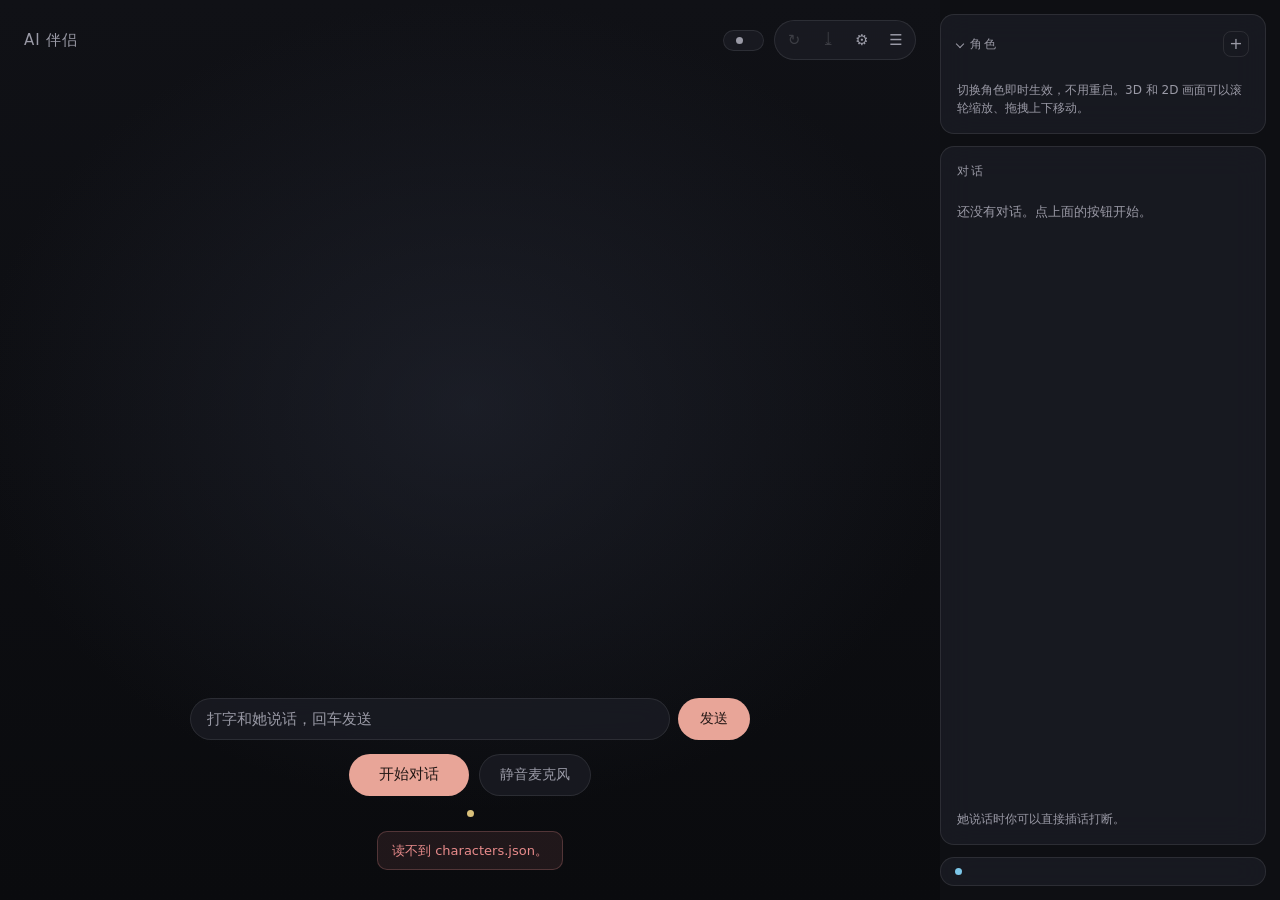
==== web/index.html @ aadb2497 "Treat a service that is still starting as a state, not a failure The lip-sync message appeared and v" ====
<!doctype html>
<html lang="zh-CN">
  <head>
    <meta charset="utf-8" />
    <meta name="viewport" content="width=device-width, initial-scale=1" />
    <title>AI</title>
    <!-- Inline so the browser stops requesting /favicon.ico and 404-ing. -->
    <link
      rel="icon"
      href="data:image/svg+xml,%3Csvg xmlns='http://www.w3.org/2000/svg' viewBox='0 0 32 32'%3E%3Ccircle cx='16' cy='16' r='9' fill='none' stroke='%23e8a598' stroke-width='2'/%3E%3Ccircle cx='16' cy='16' r='3.5' fill='%23e8a598'/%3E%3C/svg%3E"
    />
    <script type="importmap">
      {
        "imports": {
          "three": "./vendor/three/three.module.js"
        }
      }
    </script>
    <link rel="stylesheet" href="./style.css" />
  </head>
  <body>
    <main class="shell">
      <section class="stage-wrap">
        <div class="glow" aria-hidden="true"></div>
        <!-- Filled by whichever renderer the active character selects. -->
        <div id="stage" class="stage"></div>
        <!-- Head close-up. Filled by copying a crop of whatever the active
             renderer drew, so it works for all of them without each one
             having to render a second time. The frame around the canvas is
             what carries the drag and resize handles - a canvas cannot hold
             child elements, so the grip has to live beside it. -->
        <div id="inset-frame" class="inset-frame" hidden>
          <canvas id="stage-inset" class="stage-inset"></canvas>
          <span id="inset-grip" class="inset-grip" aria-hidden="true"></span>
        </div>

        <!-- Subtitles sit above the stage but below the controls, so the text
             never covers the buttons the user needs to stop it. -->
        <div id="subtitle" class="subtitle" hidden></div>

        <header class="overlay-top">
          <h1 id="app-title"></h1>
          <div class="overlay-right">
            <div class="status-chip">
              <span class="dot" aria-hidden="true"></span>
              <span id="status" data-tone="idle"></span>
            </div>
            <!-- On the stage rather than in the sidebar: the sidebar can be
                 hidden entirely, and these three have to stay reachable. -->
            <div class="stage-actions">
              <button id="act-replay" type="button" class="stage-btn" disabled></button>
              <button id="act-save" type="button" class="stage-btn" disabled></button>
              <button id="act-settings" type="button" class="stage-btn"></button>
              <button id="act-sidebar" type="button" class="stage-btn"></button>
            </div>
          </div>
        </header>

        <div class="overlay-bottom">
          <p id="partial" class="partial"></p>

          <form id="compose" class="compose" hidden>
            <input
              id="compose-input"
              type="text"
              autocomplete="off"
              maxlength="200"
            />
            <button id="compose-send" type="submit" class="send"></button>
          </form>

          <div class="controls">
            <button id="connect" type="button" class="primary"></button>
            <button id="mute" type="button" class="ghost" data-active="false"></button>
          </div>
          <!-- Services still coming up. Deliberately not the error box: a
               service that has not finished loading has not failed, and
               dressing it as a failure invites retrying something that only
               needs waiting for. -->
          <p id="startup" class="notice startup" hidden></p>
          <p id="rec-status" class="notice rec-status" hidden></p>
          <p id="notice" class="notice" hidden></p>
          <div id="error-box" class="error" hidden>
            <span id="error"></span>
            <button id="error-retry" type="button" class="ghost small" hidden></button>
          </div>
        </div>
      </section>

      <aside class="sidebar">
        <div class="panel">
          <div class="panel-head">
            <button id="characters-toggle" type="button" class="panel-toggle">
              <span class="chevron" aria-hidden="true"></span>
              <h2 id="characters-title"></h2>
            </button>
            <button id="character-new" type="button" class="icon-btn" title="+">+</button>
          </div>
          <div id="characters-body" class="panel-body">
            <div id="characters" class="character-list"></div>
            <p id="hint-switch" class="hint"></p>
          </div>
        </div>

        <div class="panel panel-grow">
          <div class="panel-head">
            <h2 id="transcript-title"></h2>
          </div>
          <div class="speaking-as">
            <span id="character-name"></span>
          </div>
          <div id="transcript" class="transcript"></div>
          <p id="hint-interrupt" class="hint"></p>
        </div>

        <button id="llm-button" type="button" class="llm-button">
          <span class="llm-dot" aria-hidden="true"></span>
          <span class="llm-text">
            <span id="llm-provider" class="llm-provider"></span>
            <span id="llm-model" class="llm-model"></span>
          </span>
        </button>
      </aside>
    </main>

    <div id="editor-backdrop" class="backdrop" hidden>
      <div class="modal" role="dialog" aria-modal="true">
        <header class="modal-head">
          <h2 id="editor-title"></h2>
          <button id="editor-close" type="button" class="icon-btn">&times;</button>
        </header>

        <div class="modal-body">
          <label class="field">
            <span id="lb-name"></span>
            <input id="ed-label" type="text" maxlength="24" />
          </label>

          <label class="field">
            <span id="lb-subtitle"></span>
            <input id="ed-subtitle" type="text" maxlength="32" />
          </label>

          <label class="field">
            <span id="lb-prompt"></span>
            <textarea id="ed-prompt" rows="9"></textarea>
          </label>
          <button id="ed-rules" type="button" class="ghost small"></button>

          <div class="field">
            <span id="lb-voice"></span>
            <div class="row">
              <select id="ed-voice"></select>
              <button id="ed-play" type="button" class="ghost small"></button>
            </div>
            <p id="ed-voice-info" class="field-note"></p>
          </div>

          <div class="field upload-box">
            <span id="lb-upload"></span>
            <input id="ed-file" type="file" accept="audio/*,video/*" />
            <div class="row">
              <label class="mini"
                ><span id="lb-start"></span
                ><input id="ed-start" type="number" min="0" step="0.5" value="0"
              /></label>
              <label class="mini"
                ><span id="lb-duration"></span
                ><input id="ed-duration" type="number" min="1" max="15" step="0.5" value="10"
              /></label>
              <button id="ed-upload" type="button" class="ghost small"></button>
            </div>
            <p id="ed-upload-status" class="field-note"></p>
          </div>

          <div class="field">
            <div class="row row-between">
              <span id="lb-avatar"></span>
              <button id="ed-rescan" type="button" class="ghost small"></button>
            </div>
            <div id="ed-avatar-types" class="provider-grid"></div>
          </div>

          <label class="field" id="ed-vrm-field">
            <span id="lb-vrm"></span>
            <select id="ed-vrm"></select>
            <p id="dir-vrm" class="field-note"></p>
          </label>

          <label class="field" id="ed-motion-field">
            <span id="lb-motion"></span>
            <select id="ed-motion"></select>
            <p id="dir-motion" class="field-note"></p>
          </label>

          <label class="field" id="ed-live2d-field">
            <span id="lb-live2d"></span>
            <select id="ed-live2d"></select>
            <p id="dir-live2d" class="field-note"></p>
          </label>

          <div class="field" id="ed-video-field">
            <label class="field">
              <span id="lb-idle-video"></span>
              <select id="ed-idle-video"></select>
            </label>
            <label class="field">
              <span id="lb-talk-video"></span>
              <select id="ed-talk-video"></select>
            </label>
            <p id="lb-video-note" class="field-note"></p>
          </div>

          <div class="field" id="ed-musetalk-field">
            <label class="field">
              <span id="lb-mt-video"></span>
              <select id="ed-mt-video"></select>
            </label>
            <label class="field">
              <span id="lb-mt-id"></span>
              <input id="ed-mt-id" type="text" spellcheck="false" />
            </label>
            <div class="row">
              <button id="ed-mt-prepare" type="button" class="ghost small"></button>
            </div>
            <p id="ed-mt-status" class="field-note"></p>
            <p id="lb-mt-note" class="field-note"></p>
          </div>

          <label class="field">
            <span id="lb-reftext"></span>
            <textarea id="ed-reftext" rows="3"></textarea>
          </label>
          <button id="ed-transcribe" type="button" class="ghost small"></button>
          <p id="ed-transcribe-status" class="field-note"></p>

          <p id="editor-error" class="error" hidden></p>
        </div>

        <footer class="modal-foot">
          <button id="ed-delete" type="button" class="danger"></button>
          <div class="spacer"></div>
          <button id="ed-cancel" type="button" class="ghost"></button>
          <button id="ed-save" type="button" class="primary"></button>
        </footer>
      </div>
    </div>

    <div id="settings-backdrop" class="backdrop" hidden>
      <div class="modal modal-wide" role="dialog" aria-modal="true">
        <header class="modal-head">
          <h2 id="settings-title"></h2>
          <button id="settings-close" type="button" class="icon-btn">&times;</button>
        </header>

        <div class="settings-layout">
          <nav id="settings-nav" class="settings-nav"></nav>

          <div class="modal-body">
            <section id="section-llm" class="settings-section">
          <div class="field">
            <span id="lb-provider"></span>
            <div id="llm-providers" class="provider-grid"></div>
          </div>

          <p id="llm-hint" class="field-note"></p>

          <label class="field">
            <span id="lb-baseurl"></span>
            <input id="llm-baseurl" type="text" spellcheck="false" />
          </label>

          <label class="field" id="llm-key-field">
            <span id="lb-key"></span>
            <input id="llm-key" type="password" autocomplete="off" spellcheck="false" />
          </label>

          <div class="field">
            <span id="lb-model"></span>
            <div class="row">
              <select id="llm-model-select"></select>
              <button id="llm-fetch" type="button" class="ghost small"></button>
            </div>
            <input id="llm-model-manual" type="text" spellcheck="false" />
            <p id="llm-model-status" class="field-note"></p>
          </div>

          <p id="llm-error" class="error" hidden></p>
        </section>
            <!-- Generic sections are built from settings.json, so adding a
                 switch there needs no markup and no code here. -->
            <div id="settings-generic"></div>
          </div>
        </div>

        <footer class="modal-foot">
          <button id="llm-test" type="button" class="ghost"></button>
          <div class="spacer"></div>
          <button id="llm-cancel" type="button" class="ghost"></button>
          <button id="llm-save" type="button" class="primary"></button>
        </footer>
      </div>
    </div>

    <audio id="preview" hidden></audio>

    <script type="module" src="./js/app.js"></script>
  </body>
</html>
---- web/style.css ----
:root {
  --bg: #0e0f13;
  --bg-raised: rgba(28, 30, 38, 0.72);
  --border: rgba(255, 255, 255, 0.09);
  --text: #e9e9ee;
  --text-dim: #9a9aa6;
  --accent: #e8a598;
  --accent-soft: rgba(232, 165, 152, 0.14);
  --listening: #7cc6e8;
  --speaking: #e8a598;
  --thinking: #d9c07a;
  --error: #e88b8b;
  --radius: 14px;
}

* {
  box-sizing: border-box;
}

html,
body {
  height: 100%;
  margin: 0;
}

body {
  background: var(--bg);
  color: var(--text);
  font-family: "PingFang SC", "Microsoft YaHei", "Hiragino Sans GB", system-ui, sans-serif;
  overflow: hidden;
}

.shell {
  display: grid;
  grid-template-columns: 1fr 340px;
  height: 100vh;
}

/* Hidden rather than narrowed: a collapsed-but-present column still costs the
   gap and the padding, which reads as a stripe down the side of the picture. */
.shell[data-sidebar="hidden"] {
  grid-template-columns: 1fr;
}

.shell[data-sidebar="hidden"] .sidebar {
  display: none;
}

/* ---------- 3D stage ---------- */

.stage-wrap {
  position: relative;
  overflow: hidden;
}

/* Background only. The orb paints its own glow, so this stays subtle - two
   competing light sources just muddies the middle of the screen. */
.glow {
  position: absolute;
  inset: 0;
  background:
    radial-gradient(70% 60% at 50% 45%, rgba(40, 44, 58, 0.5), transparent 75%),
    linear-gradient(180deg, #101116 0%, #0a0b0e 100%);
}

.stage {
  position: relative;
  width: 100%;
  height: 100%;
}

.stage-canvas {
  display: block;
  width: 100%;
  height: 100%;
}

/* Both video layers are stacked and always playing; only opacity switches, so
   the swap between idle and talking has no decode stall.

   The fit is a setting because it depends on the footage: a clip shot to fill
   the window wants cover, but a square source (512x512 is what most talking-
   head generators produce) gets its top and bottom cropped away by it, and
   the head is usually what goes. Default is contain - it never hides part of
   the picture. */
.stage-video {
  position: absolute;
  inset: 0;
  width: 100%;
  height: 100%;
  object-fit: var(--video-fit, contain);
  transition: opacity 0.35s ease;
}

/* Position and size come from JS, which restores them from the last session;
   the values here are only what applies before that runs. */
.inset-frame {
  position: absolute;
  top: 62px;
  left: 24px;
  z-index: 5;
  width: 200px;
  height: 200px;
  background: rgba(10, 11, 15, 0.6);
  border: 1px solid var(--border);
  border-radius: 14px;
  box-shadow: 0 12px 32px rgba(0, 0, 0, 0.45);
  cursor: grab;
  touch-action: none;
}

.inset-frame[hidden] {
  display: none;
}

.inset-frame[data-dragging="true"] {
  cursor: grabbing;
  border-color: rgba(232, 165, 152, 0.5);
}

.stage-inset {
  display: block;
  width: 100%;
  height: 100%;
  border-radius: 13px;
  /* The canvas would otherwise swallow the pointer events the frame needs. */
  pointer-events: none;
}

/* Only visible on hover: the picture is the point, and a permanent handle in
   the corner of a close-up of someone's face is a distraction. */
.inset-grip {
  position: absolute;
  right: 0;
  bottom: 0;
  width: 22px;
  height: 22px;
  cursor: nwse-resize;
  opacity: 0;
  transition: opacity 0.15s ease;
  touch-action: none;
}

.inset-grip::after {
  content: "";
  position: absolute;
  right: 5px;
  bottom: 5px;
  width: 9px;
  height: 9px;
  border-right: 2px solid rgba(255, 255, 255, 0.75);
  border-bottom: 2px solid rgba(255, 255, 255, 0.75);
  border-radius: 0 0 3px 0;
}

.inset-frame:hover .inset-grip,
.inset-frame[data-dragging="true"] .inset-grip {
  opacity: 1;
}

.overlay-top {
  position: absolute;
  top: 0;
  left: 0;
  right: 0;
  display: flex;
  align-items: center;
  justify-content: space-between;
  padding: 20px 24px;
  pointer-events: none;
}

.overlay-top h1 {
  margin: 0;
  font-size: 15px;
  font-weight: 500;
  letter-spacing: 0.06em;
  color: var(--text-dim);
}

.overlay-right {
  display: flex;
  align-items: center;
  gap: 10px;
}

/* The header is click-through so it never blocks the stage; the buttons in it
   have to opt back in. */
.stage-actions {
  display: flex;
  gap: 4px;
  padding: 4px;
  background: var(--bg-raised);
  border: 1px solid var(--border);
  border-radius: 999px;
  backdrop-filter: blur(12px);
  pointer-events: auto;
}

.stage-btn {
  display: flex;
  align-items: center;
  justify-content: center;
  width: 30px;
  height: 30px;
  padding: 0;
  font-size: 15px;
  line-height: 1;
  color: var(--text-dim);
  background: transparent;
  border: none;
  border-radius: 50%;
}

.stage-btn:hover:not(:disabled) {
  color: var(--text);
  background: rgba(255, 255, 255, 0.09);
}

.stage-btn:disabled {
  color: rgba(255, 255, 255, 0.16);
  cursor: default;
}

/* Recording is the one action here that keeps running after the click, so it
   is the one that needs to look engaged. */
.stage-btn[data-active="true"] {
  color: var(--error);
  background: rgba(232, 139, 139, 0.16);
}

.stage-btn[data-on="true"] {
  color: var(--accent);
  background: var(--accent-soft);
}

.rec-status {
  color: var(--accent);
}

.startup {
  display: flex;
  align-items: center;
  gap: 8px;
  color: var(--thinking);
}

.startup::before {
  content: "";
  flex: none;
  width: 7px;
  height: 7px;
  background: var(--thinking);
  border-radius: 50%;
  animation: pulse 1.1s ease-in-out infinite;
}

.rec-status[data-tone="error"] {
  color: var(--error);
}

.status-chip {
  display: flex;
  align-items: center;
  gap: 8px;
  padding: 6px 12px;
  font-size: 13px;
  color: var(--text-dim);
  background: var(--bg-raised);
  border: 1px solid var(--border);
  border-radius: 999px;
  backdrop-filter: blur(12px);
}

.dot {
  width: 7px;
  height: 7px;
  border-radius: 50%;
  background: var(--text-dim);
  transition: background 0.25s ease;
}

.status-chip:has([data-tone="ready"]) .dot {
  background: #6fbf8f;
}
.status-chip:has([data-tone="listening"]) .dot {
  background: var(--listening);
  animation: pulse 1.1s ease-in-out infinite;
}
.status-chip:has([data-tone="thinking"]) .dot {
  background: var(--thinking);
  animation: pulse 1.1s ease-in-out infinite;
}
.status-chip:has([data-tone="speaking"]) .dot {
  background: var(--speaking);
  animation: pulse 0.7s ease-in-out infinite;
}
.status-chip:has([data-tone="error"]) .dot {
  background: var(--error);
}

@keyframes pulse {
  0%,
  100% {
    opacity: 1;
    transform: scale(1);
  }
  50% {
    opacity: 0.45;
    transform: scale(0.82);
  }
}

/* ---------- subtitles ---------- */

/* Every value here is driven by a custom property the subtitle module writes
   from settings, so changing a colour or a size is one assignment rather than
   a stylesheet edit. The size is computed in pixels from the stage height -
   vh would be wrong in the stacked mobile layout, where the stage is only part
   of the viewport. */
.subtitle {
  position: absolute;
  left: 0;
  right: 0;
  bottom: var(--sub-bottom, 9%);
  z-index: 4;
  padding: 0 7%;
  font-family: var(--sub-font, inherit);
  font-size: var(--sub-size, 34px);
  font-weight: var(--sub-weight, 700);
  line-height: 1.35;
  color: var(--sub-color, #fff);
  text-align: center;
  letter-spacing: 0.02em;
  pointer-events: none;
  /* Without this the stroke is drawn over the glyph and eats into it, which
     at subtitle weights reads as a blurrier, thinner font. */
  paint-order: stroke fill;
  -webkit-text-stroke: var(--sub-stroke, 0) rgba(0, 0, 0, 0.85);
  text-shadow: 0 2px 10px rgba(0, 0, 0, 0.55);
}

.subtitle[hidden] {
  display: none;
}

.subtitle em {
  font-style: normal;
  color: var(--sub-highlight, #ffd64a);
}

.overlay-bottom {
  position: absolute;
  left: 0;
  right: 0;
  bottom: 0;
  display: flex;
  flex-direction: column;
  align-items: center;
  gap: 14px;
  padding: 0 24px 30px;
}

.partial {
  min-height: 22px;
  margin: 0;
  font-size: 15px;
  color: var(--text-dim);
  text-align: center;
  text-shadow: 0 1px 12px rgba(0, 0, 0, 0.8);
}

.compose {
  display: flex;
  gap: 8px;
  width: min(560px, 100%);
}

.compose input {
  flex: 1;
  min-width: 0;
  padding: 11px 16px;
  font: inherit;
  font-size: 15px;
  color: var(--text);
  background: var(--bg-raised);
  border: 1px solid var(--border);
  border-radius: 999px;
  backdrop-filter: blur(12px);
  outline: none;
  transition: border-color 0.18s ease;
}

.compose input::placeholder {
  color: var(--text-dim);
}

.compose input:focus {
  border-color: rgba(232, 165, 152, 0.45);
}

.send {
  padding: 11px 22px;
  font-size: 14px;
  color: #221715;
  background: var(--accent);
  border: none;
}

.send:hover {
  background: #f0b5a9;
}

.send:disabled {
  color: var(--text-dim);
  background: rgba(255, 255, 255, 0.07);
  cursor: default;
}

.notice {
  max-width: 520px;
  margin: 0;
  font-size: 13px;
  line-height: 1.5;
  color: var(--text-dim);
  text-align: center;
}

.controls {
  display: flex;
  gap: 10px;
}

button {
  font: inherit;
  cursor: pointer;
  border-radius: 999px;
  transition:
    background 0.18s ease,
    border-color 0.18s ease,
    transform 0.12s ease;
}

button:active {
  transform: translateY(1px);
}

.primary {
  padding: 11px 30px;
  font-size: 15px;
  color: #221715;
  background: var(--accent);
  border: none;
}

.primary:hover {
  background: #f0b5a9;
}

.ghost {
  padding: 11px 20px;
  font-size: 14px;
  color: var(--text-dim);
  background: var(--bg-raised);
  border: 1px solid var(--border);
  backdrop-filter: blur(12px);
}

.ghost:hover {
  color: var(--text);
  border-color: rgba(255, 255, 255, 0.2);
}

.ghost[data-active="true"] {
  color: var(--accent);
  background: var(--accent-soft);
  border-color: rgba(232, 165, 152, 0.35);
}

.error {
  display: flex;
  flex-wrap: wrap;
  align-items: center;
  justify-content: center;
  gap: 10px;
  max-width: 520px;
  margin: 0;
  padding: 9px 14px;
  font-size: 13px;
  line-height: 1.5;
  color: var(--error);
  text-align: center;
  background: rgba(232, 139, 139, 0.1);
  border: 1px solid rgba(232, 139, 139, 0.25);
  border-radius: 10px;
}

/* ---------- sidebar ---------- */

.sidebar {
  display: flex;
  flex-direction: column;
  gap: 12px;
  min-height: 0;
  padding: 14px 14px 14px 0;
}

.panel {
  display: flex;
  flex-direction: column;
  min-height: 0;
  padding: 16px;
  background: var(--bg-raised);
  border: 1px solid var(--border);
  border-radius: var(--radius);
  backdrop-filter: blur(16px);
}

.panel-grow {
  flex: 1;
}

.panel h2 {
  margin: 0 0 12px;
  font-size: 12px;
  font-weight: 500;
  letter-spacing: 0.14em;
  color: var(--text-dim);
  text-transform: uppercase;
}

.panel-head {
  display: flex;
  align-items: center;
  justify-content: space-between;
  margin-bottom: 12px;
}

.panel-head h2 {
  margin: 0;
}

.panel-toggle {
  display: flex;
  align-items: center;
  gap: 7px;
  padding: 0;
  color: inherit;
  background: transparent;
  border: none;
  border-radius: 6px;
}

.panel-toggle:hover .chevron {
  border-color: var(--text);
}

/* A rotating caret rather than a plus/minus: it shows the current state and
   the direction of the action at the same time. */
.chevron {
  width: 6px;
  height: 6px;
  border-right: 1.5px solid var(--text-dim);
  border-bottom: 1.5px solid var(--text-dim);
  transform: rotate(45deg);
  transition:
    transform 0.18s ease,
    border-color 0.18s ease;
}

.panel-toggle[data-collapsed="true"] .chevron {
  transform: rotate(-45deg);
}

.panel-body[hidden] {
  display: none;
}

.icon-btn:disabled {
  color: rgba(255, 255, 255, 0.18);
  border-color: rgba(255, 255, 255, 0.05);
  cursor: default;
}

.icon-btn:disabled:hover {
  color: rgba(255, 255, 255, 0.18);
  background: transparent;
}

.icon-btn {
  display: flex;
  align-items: center;
  justify-content: center;
  width: 26px;
  height: 26px;
  padding: 0;
  font-size: 16px;
  line-height: 1;
  color: var(--text-dim);
  background: transparent;
  border: 1px solid var(--border);
  border-radius: 8px;
}

.icon-btn:hover {
  color: var(--text);
  background: rgba(255, 255, 255, 0.06);
}

.character-list {
  display: flex;
  flex-direction: column;
  gap: 6px;
}

.character-row {
  display: flex;
  align-items: stretch;
  gap: 4px;
  border: 1px solid transparent;
  border-radius: 10px;
}

.character-row:hover {
  background: rgba(255, 255, 255, 0.05);
}

.character-row[data-active="true"] {
  background: var(--accent-soft);
  border-color: rgba(232, 165, 152, 0.3);
}

.character {
  flex: 1;
  display: flex;
  flex-direction: column;
  gap: 2px;
  min-width: 0;
  padding: 10px 13px;
  text-align: left;
  color: var(--text);
  background: transparent;
  border: none;
  border-radius: 10px;
}

/* Only shown on hover: editing is occasional, switching is constant, so the
   pencil should not compete with the character name. */
.edit-btn {
  align-self: center;
  margin-right: 6px;
  opacity: 0;
  transition: opacity 0.15s ease;
}

.character-row:hover .edit-btn,
.character-row[data-active="true"] .edit-btn {
  opacity: 1;
}

/* ---------- editor modal ---------- */

.backdrop {
  position: fixed;
  inset: 0;
  z-index: 50;
  display: flex;
  align-items: center;
  justify-content: center;
  padding: 24px;
  background: rgba(6, 7, 10, 0.72);
  backdrop-filter: blur(4px);
}

.backdrop[hidden] {
  display: none;
}

.modal {
  display: flex;
  flex-direction: column;
  width: min(560px, 100%);
  max-height: min(88vh, 900px);
  background: #16171d;
  border: 1px solid var(--border);
  border-radius: var(--radius);
  box-shadow: 0 24px 64px rgba(0, 0, 0, 0.55);
}

.modal-head {
  display: flex;
  align-items: center;
  justify-content: space-between;
  padding: 16px 18px;
  border-bottom: 1px solid var(--border);
}

.modal-head h2 {
  margin: 0;
  font-size: 15px;
  font-weight: 500;
  color: var(--text);
}

.modal-body {
  flex: 1;
  display: flex;
  flex-direction: column;
  gap: 12px;
  min-height: 0;
  overflow-y: auto;
  padding: 18px;
}

.modal-foot {
  display: flex;
  align-items: center;
  gap: 8px;
  padding: 14px 18px;
  border-top: 1px solid var(--border);
}

.modal-foot .spacer {
  flex: 1;
}

.field {
  display: flex;
  flex-direction: column;
  gap: 6px;
}

.field > span {
  font-size: 12px;
  color: var(--text-dim);
}

.field input[type="text"],
.field input[type="number"],
.field textarea,
.field select {
  width: 100%;
  padding: 9px 12px;
  font: inherit;
  font-size: 14px;
  color: var(--text);
  background: rgba(0, 0, 0, 0.25);
  border: 1px solid var(--border);
  border-radius: 9px;
  outline: none;
}

.field textarea {
  line-height: 1.6;
  resize: vertical;
}

.field input:focus,
.field textarea:focus,
.field select:focus {
  border-color: rgba(232, 165, 152, 0.45);
}

.field input[type="file"] {
  font-size: 13px;
  color: var(--text-dim);
}

.row {
  display: flex;
  align-items: center;
  gap: 8px;
}

.row select {
  flex: 1;
}

.row-between {
  justify-content: space-between;
}

.field select {
  width: 100%;
}

.mini {
  display: flex;
  flex-direction: column;
  gap: 4px;
  font-size: 12px;
  color: var(--text-dim);
}

.mini input {
  width: 92px;
}

.upload-box {
  padding: 12px;
  background: rgba(255, 255, 255, 0.025);
  border: 1px dashed var(--border);
  border-radius: 10px;
}

.field-note {
  margin: 0;
  font-size: 12px;
  line-height: 1.5;
  color: var(--text-dim);
}

.field-note[data-warn="true"] {
  color: var(--thinking);
}

.small {
  align-self: flex-start;
  padding: 7px 14px;
  font-size: 13px;
}

.danger {
  padding: 9px 16px;
  font-size: 14px;
  color: var(--error);
  background: transparent;
  border: 1px solid rgba(232, 139, 139, 0.3);
}

.danger:hover {
  background: rgba(232, 139, 139, 0.1);
}

.danger[hidden] {
  display: none;
}

/* ---------- settings dialog ---------- */

.modal-wide {
  width: min(720px, 100%);
}

.settings-layout {
  display: grid;
  grid-template-columns: 132px 1fr;
  min-height: 0;
  flex: 1;
}

.settings-nav {
  display: flex;
  flex-direction: column;
  gap: 2px;
  padding: 14px 8px;
  border-right: 1px solid var(--border);
}

.settings-tab {
  padding: 9px 12px;
  font-size: 13px;
  text-align: left;
  color: var(--text-dim);
  background: transparent;
  border: none;
  border-radius: 8px;
}

.settings-tab:hover {
  color: var(--text);
  background: rgba(255, 255, 255, 0.05);
}

.settings-tab[data-active="true"] {
  color: var(--text);
  background: var(--accent-soft);
}

.settings-section {
  display: flex;
  flex-direction: column;
  gap: 14px;
}

.settings-section[hidden] {
  display: none;
}

.setting {
  display: flex;
  flex-direction: column;
  gap: 5px;
  padding-bottom: 14px;
  border-bottom: 1px solid rgba(255, 255, 255, 0.05);
}

.setting[hidden] {
  display: none;
}

.setting:last-child {
  padding-bottom: 0;
  border-bottom: none;
}

.setting-head {
  display: flex;
  align-items: center;
  justify-content: space-between;
  gap: 12px;
}

.setting-label {
  font-size: 14px;
  color: var(--text);
}

.setting-control {
  display: flex;
  flex: none;
  align-items: center;
  gap: 6px;
}

.setting-number {
  width: 84px;
  padding: 7px 10px;
  font: inherit;
  font-size: 13px;
  color: var(--text);
  text-align: right;
  background: rgba(0, 0, 0, 0.25);
  border: 1px solid var(--border);
  border-radius: 8px;
  outline: none;
}

.setting-select {
  min-width: 210px;
  padding: 7px 10px;
  font: inherit;
  font-size: 13px;
  color: var(--text);
  background: rgba(0, 0, 0, 0.25);
  border: 1px solid var(--border);
  border-radius: 8px;
  outline: none;
}

.setting-color {
  width: 52px;
  height: 30px;
  padding: 2px;
  background: rgba(0, 0, 0, 0.25);
  border: 1px solid var(--border);
  border-radius: 8px;
  cursor: pointer;
}

.setting-color::-webkit-color-swatch-wrapper {
  padding: 0;
}

.setting-color::-webkit-color-swatch {
  border: none;
  border-radius: 5px;
}

.setting-unit {
  font-size: 12px;
  color: var(--text-dim);
}

.switch {
  position: relative;
  width: 40px;
  height: 22px;
  padding: 0;
  background: rgba(255, 255, 255, 0.1);
  border: none;
  border-radius: 999px;
  transition: background 0.18s ease;
}

.switch::after {
  content: "";
  position: absolute;
  top: 3px;
  left: 3px;
  width: 16px;
  height: 16px;
  background: #cfcfd8;
  border-radius: 50%;
  transition:
    transform 0.18s ease,
    background 0.18s ease;
}

.switch[data-on="true"] {
  background: var(--accent);
}

.switch[data-on="true"]::after {
  background: #fff;
  transform: translateX(18px);
}

.setting-links .setting-head {
  margin-bottom: 2px;
}

.link-list {
  display: flex;
  flex-direction: column;
  gap: 4px;
  margin-top: 6px;
}

.link-item {
  display: flex;
  align-items: center;
  justify-content: space-between;
  gap: 12px;
  padding: 9px 12px;
  font-size: 13px;
  color: var(--text);
  text-decoration: none;
  background: rgba(255, 255, 255, 0.03);
  border: 1px solid transparent;
  border-radius: 9px;
  transition:
    background 0.15s ease,
    border-color 0.15s ease;
}

.link-item:hover {
  background: var(--accent-soft);
  border-color: rgba(232, 165, 152, 0.3);
}

.link-host {
  flex: none;
  font-size: 11px;
  color: var(--text-dim);
}

/* ---------- text-model button ---------- */

.llm-button {
  display: flex;
  align-items: center;
  gap: 10px;
  padding: 10px 14px;
  text-align: left;
  color: var(--text);
  background: var(--bg-raised);
  border: 1px solid var(--border);
  border-radius: var(--radius);
  backdrop-filter: blur(16px);
}

.llm-button:hover {
  border-color: rgba(255, 255, 255, 0.2);
}

.llm-dot {
  flex: none;
  width: 7px;
  height: 7px;
  border-radius: 50%;
  background: var(--listening);
}

/* Local models get a different colour: whether a turn leaves the machine is
   the one thing worth seeing without opening the dialog. */
.llm-button[data-local="true"] .llm-dot {
  background: #6fbf8f;
}

.llm-text {
  display: flex;
  flex-direction: column;
  gap: 1px;
  min-width: 0;
}

.llm-provider {
  font-size: 13px;
}

.llm-model {
  overflow: hidden;
  font-size: 11px;
  color: var(--text-dim);
  text-overflow: ellipsis;
  white-space: nowrap;
}

.provider-grid {
  display: grid;
  grid-template-columns: repeat(2, 1fr);
  gap: 6px;
}

.provider {
  display: flex;
  align-items: center;
  justify-content: space-between;
  gap: 6px;
  padding: 10px 12px;
  font-size: 13px;
  text-align: left;
  color: var(--text);
  background: rgba(255, 255, 255, 0.03);
  border: 1px solid transparent;
  border-radius: 10px;
}

.provider:hover {
  background: rgba(255, 255, 255, 0.07);
}

.provider[data-active="true"] {
  background: var(--accent-soft);
  border-color: rgba(232, 165, 152, 0.35);
}

.provider-label {
  overflow: hidden;
  text-overflow: ellipsis;
  white-space: nowrap;
}

.provider-state {
  flex: none;
  font-size: 10px;
  letter-spacing: 0.04em;
  color: var(--text-dim);
}

.provider-state[data-ok="true"] {
  color: #6fbf8f;
}

#llm-model-manual {
  margin-top: 6px;
}

#llm-key-field[hidden] {
  display: none;
}

.character-name {
  font-size: 15px;
}

.character-subtitle {
  font-size: 12px;
  color: var(--text-dim);
}

.speaking-as {
  margin-bottom: 10px;
  font-size: 13px;
  color: var(--accent);
}

.transcript {
  flex: 1;
  display: flex;
  flex-direction: column;
  gap: 12px;
  min-height: 0;
  overflow-y: auto;
  padding-right: 4px;
  font-size: 14px;
  line-height: 1.6;
}

.transcript::-webkit-scrollbar {
  width: 5px;
}

.transcript::-webkit-scrollbar-thumb {
  background: rgba(255, 255, 255, 0.12);
  border-radius: 3px;
}

.transcript-empty {
  margin: 0;
  font-size: 13px;
  line-height: 1.6;
  color: var(--text-dim);
}

.line {
  display: flex;
  flex-direction: column;
  gap: 2px;
}

.who {
  font-size: 11px;
  letter-spacing: 0.05em;
  color: var(--text-dim);
}

.line-assistant .who {
  color: var(--accent);
}

.hint {
  margin: 12px 0 0;
  font-size: 12px;
  line-height: 1.5;
  color: var(--text-dim);
}

@media (max-width: 900px) {
  .shell {
    grid-template-columns: 1fr;
    grid-template-rows: 1fr auto;
  }

  .sidebar {
    flex-direction: row;
    max-height: 40vh;
    padding: 0 14px 14px;
  }

  .panel {
    flex: 1;
  }
}
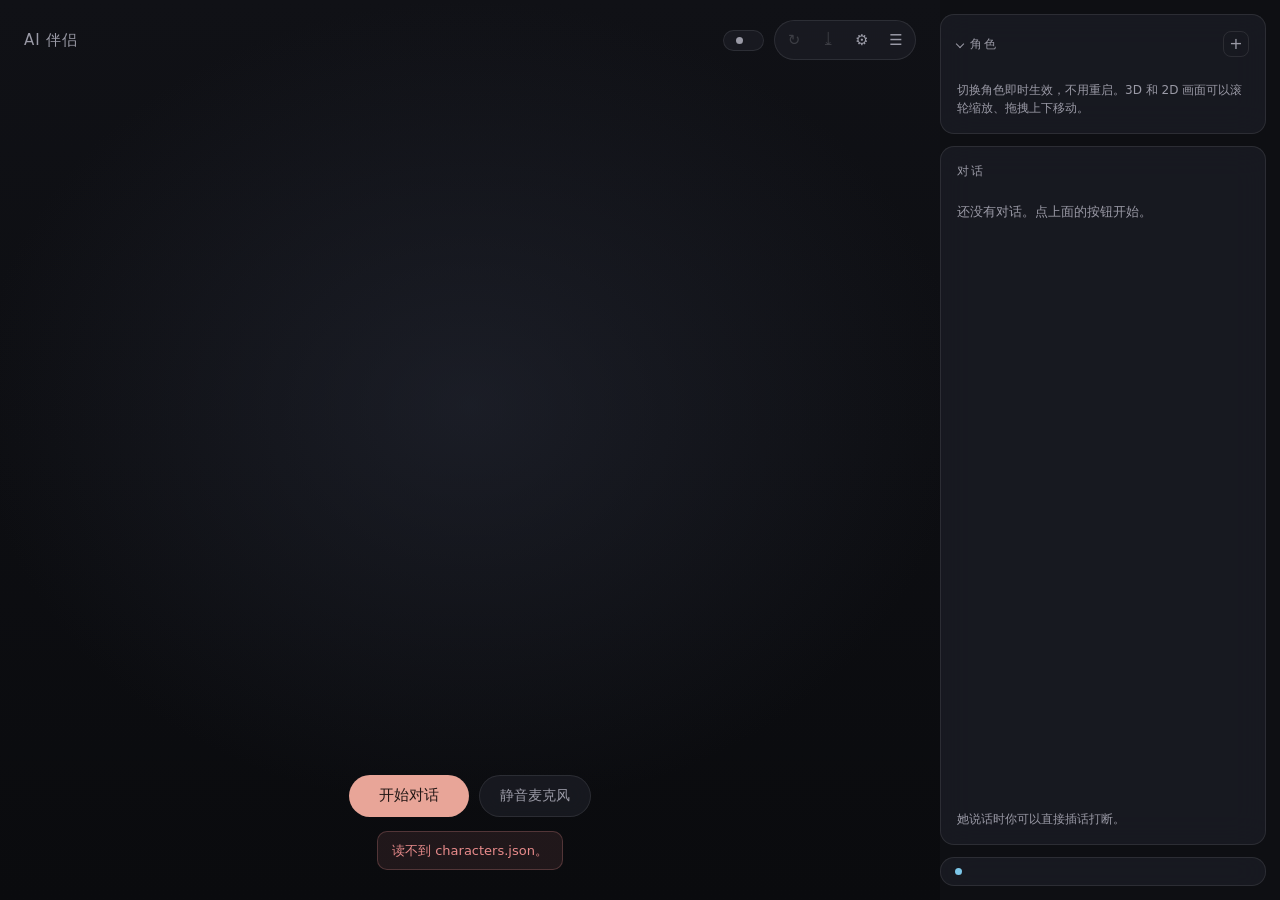
==== commit a1ffecd3: "Make a voice its own thing instead of two fields on every character Cloning needs a matched pair - a" ====
--- a/web/index.html
+++ b/web/index.html
@@ -152,25 +152,9 @@
             <div class="row">
               <select id="ed-voice"></select>
               <button id="ed-play" type="button" class="ghost small"></button>
+              <button id="ed-manage-voices" type="button" class="ghost small"></button>
             </div>
             <p id="ed-voice-info" class="field-note"></p>
-          </div>
-
-          <div class="field upload-box">
-            <span id="lb-upload"></span>
-            <input id="ed-file" type="file" accept="audio/*,video/*" />
-            <div class="row">
-              <label class="mini"
-                ><span id="lb-start"></span
-                ><input id="ed-start" type="number" min="0" step="0.5" value="0"
-              /></label>
-              <label class="mini"
-                ><span id="lb-duration"></span
-                ><input id="ed-duration" type="number" min="1" max="15" step="0.5" value="10"
-              /></label>
-              <button id="ed-upload" type="button" class="ghost small"></button>
-            </div>
-            <p id="ed-upload-status" class="field-note"></p>
           </div>
 
           <div class="field">
@@ -178,7 +162,8 @@
               <span id="lb-avatar"></span>
               <button id="ed-rescan" type="button" class="ghost small"></button>
             </div>
-            <div id="ed-avatar-types" class="provider-grid"></div>
+            <select id="ed-avatar-type"></select>
+            <p id="ed-avatar-note" class="field-note"></p>
           </div>
 
           <label class="field" id="ed-vrm-field">
@@ -213,6 +198,10 @@
 
           <div class="field" id="ed-musetalk-field">
             <label class="field">
+              <span id="lb-mt-idle"></span>
+              <select id="ed-mt-idle"></select>
+            </label>
+            <label class="field">
               <span id="lb-mt-video"></span>
               <select id="ed-mt-video"></select>
             </label>
@@ -226,13 +215,6 @@
             <p id="ed-mt-status" class="field-note"></p>
             <p id="lb-mt-note" class="field-note"></p>
           </div>
-
-          <label class="field">
-            <span id="lb-reftext"></span>
-            <textarea id="ed-reftext" rows="3"></textarea>
-          </label>
-          <button id="ed-transcribe" type="button" class="ghost small"></button>
-          <p id="ed-transcribe-status" class="field-note"></p>
 
           <p id="editor-error" class="error" hidden></p>
         </div>
@@ -260,7 +242,7 @@
             <section id="section-llm" class="settings-section">
           <div class="field">
             <span id="lb-provider"></span>
-            <div id="llm-providers" class="provider-grid"></div>
+            <select id="llm-provider-select"></select>
           </div>
 
           <p id="llm-hint" class="field-note"></p>
@@ -302,6 +284,62 @@
       </div>
     </div>
 
+    <div id="voices-backdrop" class="backdrop" hidden>
+      <div class="modal">
+        <header class="modal-head">
+          <h2 id="voices-title"></h2>
+        </header>
+
+        <div class="modal-body">
+          <div class="field">
+            <span id="lb-voice-list"></span>
+            <div id="voices-list"></div>
+          </div>
+
+          <div class="field">
+            <span id="lb-voice-new"></span>
+            <p id="lb-voice-new-note" class="field-note"></p>
+            <input id="vp-file" type="file" accept="audio/*,video/*" />
+            <div class="row">
+              <label class="mini"
+                ><span id="lb-vp-start"></span
+                ><input id="vp-start" type="number" min="0" step="0.5" value="0"
+              /></label>
+              <label class="mini"
+                ><span id="lb-vp-duration"></span
+                ><input id="vp-duration" type="number" min="1" max="15" step="0.5" value="10"
+              /></label>
+              <button id="vp-clip" type="button" class="ghost small"></button>
+            </div>
+            <p id="vp-clip-status" class="field-note"></p>
+          </div>
+
+          <label class="field">
+            <span id="lb-vp-text"></span>
+            <textarea id="vp-text" rows="3"></textarea>
+          </label>
+          <div class="row">
+            <button id="vp-transcribe" type="button" class="ghost small"></button>
+          </div>
+          <p id="vp-text-status" class="field-note"></p>
+
+          <label class="field">
+            <span id="lb-vp-name"></span>
+            <input id="vp-name" type="text" maxlength="32" />
+          </label>
+
+          <p id="voices-error" class="error" hidden></p>
+        </div>
+
+        <footer class="modal-foot">
+          <div class="spacer"></div>
+          <button id="voices-close" type="button" class="ghost" hidden></button>
+          <button id="voices-done" type="button" class="ghost"></button>
+          <button id="vp-save" type="button" class="primary"></button>
+        </footer>
+      </div>
+    </div>
+
     <audio id="preview" hidden></audio>
 
     <script type="module" src="./js/app.js"></script>
--- a/web/style.css
+++ b/web/style.css
@@ -17,6 +17,21 @@
   box-sizing: border-box;
 }
 
+/* The browser hides [hidden] with `display: none`, but that rule carries no
+   more weight than a class here and loses to whichever comes later - so
+   `.field { display: flex }` kept every field visible no matter what the code
+   set .hidden to, which is why picking one avatar type still showed all of
+   them.
+
+   Eight selectors had already run into this and each answered it the same way,
+   with a local `.thing[hidden] { display: none }`. Any control whose author
+   did not know to write that ninth copy is simply never hidden. Said once
+   here instead, with enough force to survive a later `display`; the eight
+   copies are gone. */
+[hidden] {
+  display: none !important;
+}
+
 html,
 body {
   height: 100%;
@@ -107,10 +122,6 @@
   box-shadow: 0 12px 32px rgba(0, 0, 0, 0.45);
   cursor: grab;
   touch-action: none;
-}
-
-.inset-frame[hidden] {
-  display: none;
 }
 
 .inset-frame[data-dragging="true"] {
@@ -340,10 +351,6 @@
   text-shadow: 0 2px 10px rgba(0, 0, 0, 0.55);
 }
 
-.subtitle[hidden] {
-  display: none;
-}
-
 .subtitle em {
   font-style: normal;
   color: var(--sub-highlight, #ffd64a);
@@ -572,10 +579,6 @@
   transform: rotate(-45deg);
 }
 
-.panel-body[hidden] {
-  display: none;
-}
-
 .icon-btn:disabled {
   color: rgba(255, 255, 255, 0.18);
   border-color: rgba(255, 255, 255, 0.05);
@@ -670,10 +673,6 @@
   padding: 24px;
   background: rgba(6, 7, 10, 0.72);
   backdrop-filter: blur(4px);
-}
-
-.backdrop[hidden] {
-  display: none;
 }
 
 .modal {
@@ -832,10 +831,6 @@
   background: rgba(232, 139, 139, 0.1);
 }
 
-.danger[hidden] {
-  display: none;
-}
-
 /* ---------- settings dialog ---------- */
 
 .modal-wide {
@@ -883,20 +878,12 @@
   gap: 14px;
 }
 
-.settings-section[hidden] {
-  display: none;
-}
-
 .setting {
   display: flex;
   flex-direction: column;
   gap: 5px;
   padding-bottom: 14px;
   border-bottom: 1px solid rgba(255, 255, 255, 0.05);
-}
-
-.setting[hidden] {
-  display: none;
 }
 
 .setting:last-child {
@@ -930,6 +917,55 @@
   font-size: 13px;
   color: var(--text);
   text-align: right;
+  background: rgba(0, 0, 0, 0.25);
+  border: 1px solid var(--border);
+  border-radius: 8px;
+  outline: none;
+}
+
+.voice-row {
+  display: flex;
+  align-items: center;
+  gap: 10px;
+  padding: 8px 10px;
+  background: rgba(255, 255, 255, 0.03);
+  border-radius: 8px;
+}
+
+.voice-row + .voice-row {
+  margin-top: 6px;
+}
+
+.voice-name {
+  flex: 1;
+  overflow: hidden;
+  font-size: 13px;
+  text-overflow: ellipsis;
+  white-space: nowrap;
+}
+
+.voice-meta {
+  flex: none;
+  font-size: 11px;
+  color: var(--text-dim);
+}
+
+.voice-meta[data-warn="true"] {
+  color: var(--error);
+}
+
+.voice-actions {
+  display: flex;
+  flex: none;
+  gap: 4px;
+}
+
+.setting-text {
+  width: 260px;
+  padding: 7px 10px;
+  font: inherit;
+  font-size: 13px;
+  color: var(--text);
   background: rgba(0, 0, 0, 0.25);
   border: 1px solid var(--border);
   border-radius: 8px;
@@ -1097,58 +1133,8 @@
   white-space: nowrap;
 }
 
-.provider-grid {
-  display: grid;
-  grid-template-columns: repeat(2, 1fr);
-  gap: 6px;
-}
-
-.provider {
-  display: flex;
-  align-items: center;
-  justify-content: space-between;
-  gap: 6px;
-  padding: 10px 12px;
-  font-size: 13px;
-  text-align: left;
-  color: var(--text);
-  background: rgba(255, 255, 255, 0.03);
-  border: 1px solid transparent;
-  border-radius: 10px;
-}
-
-.provider:hover {
-  background: rgba(255, 255, 255, 0.07);
-}
-
-.provider[data-active="true"] {
-  background: var(--accent-soft);
-  border-color: rgba(232, 165, 152, 0.35);
-}
-
-.provider-label {
-  overflow: hidden;
-  text-overflow: ellipsis;
-  white-space: nowrap;
-}
-
-.provider-state {
-  flex: none;
-  font-size: 10px;
-  letter-spacing: 0.04em;
-  color: var(--text-dim);
-}
-
-.provider-state[data-ok="true"] {
-  color: #6fbf8f;
-}
-
 #llm-model-manual {
   margin-top: 6px;
-}
-
-#llm-key-field[hidden] {
-  display: none;
 }
 
 .character-name {
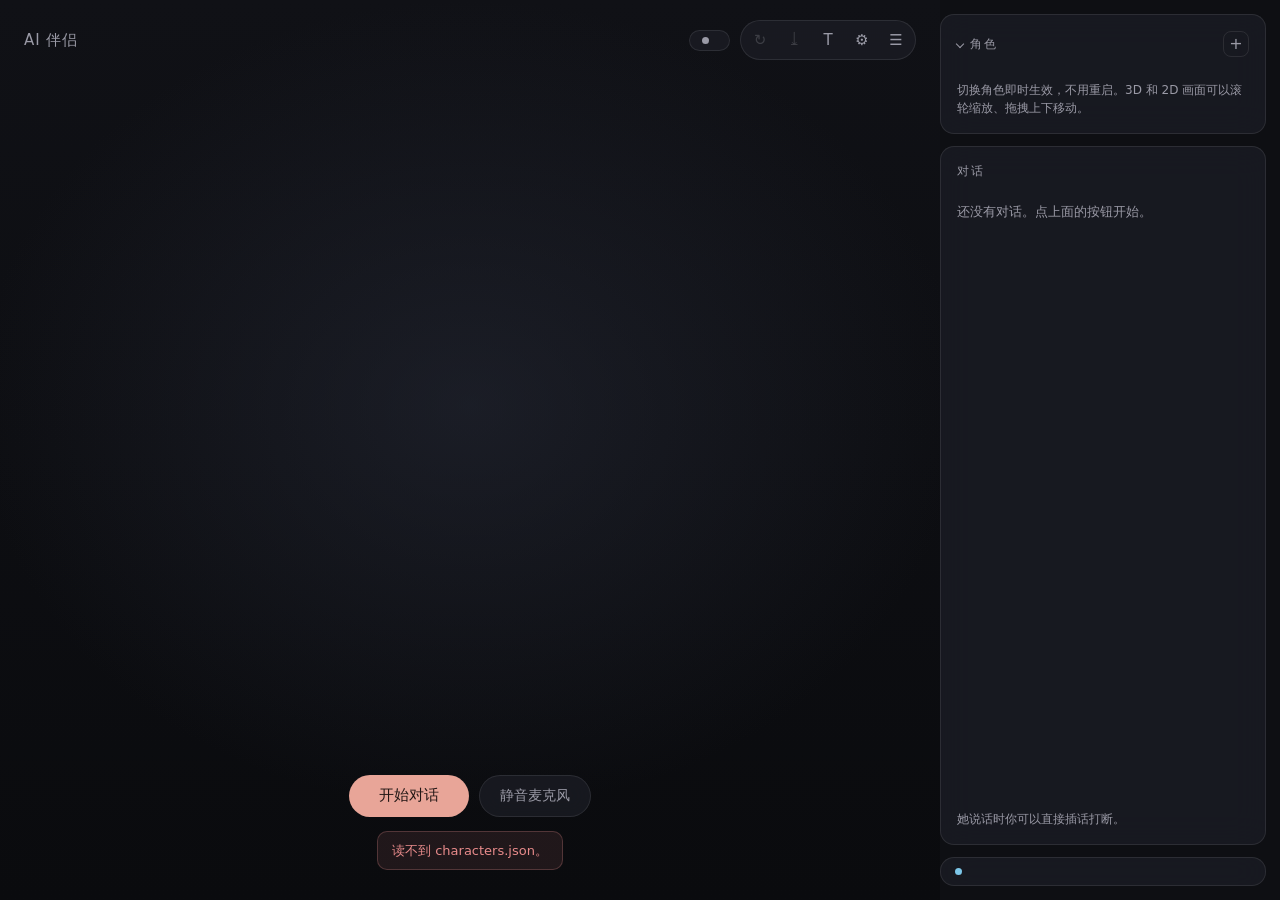
==== commit 3969e489: "Prepare to publish Adds what a stranger needs and removes what is not mine to hand out.  install.ps1" ====
--- a/web/index.html
+++ b/web/index.html
@@ -50,6 +50,7 @@
             <div class="stage-actions">
               <button id="act-replay" type="button" class="stage-btn" disabled></button>
               <button id="act-save" type="button" class="stage-btn" disabled></button>
+              <button id="act-compose" type="button" class="stage-btn"></button>
               <button id="act-settings" type="button" class="stage-btn"></button>
               <button id="act-sidebar" type="button" class="stage-btn"></button>
             </div>
--- a/web/style.css
+++ b/web/style.css
@@ -438,6 +438,21 @@
   gap: 10px;
 }
 
+/* Text box folded away: this is a voice conversation, so the two controls
+   shrink to glyphs and stop being the biggest thing over the picture. Sized
+   as circles rather than by padding, so the two come out identical despite
+   .primary and .ghost carrying different padding. */
+.controls[data-compact="true"] .primary,
+.controls[data-compact="true"] .ghost {
+  display: flex;
+  align-items: center;
+  justify-content: center;
+  width: 40px;
+  height: 40px;
+  padding: 0;
+  font-size: 15px;
+}
+
 button {
   font: inherit;
   cursor: pointer;
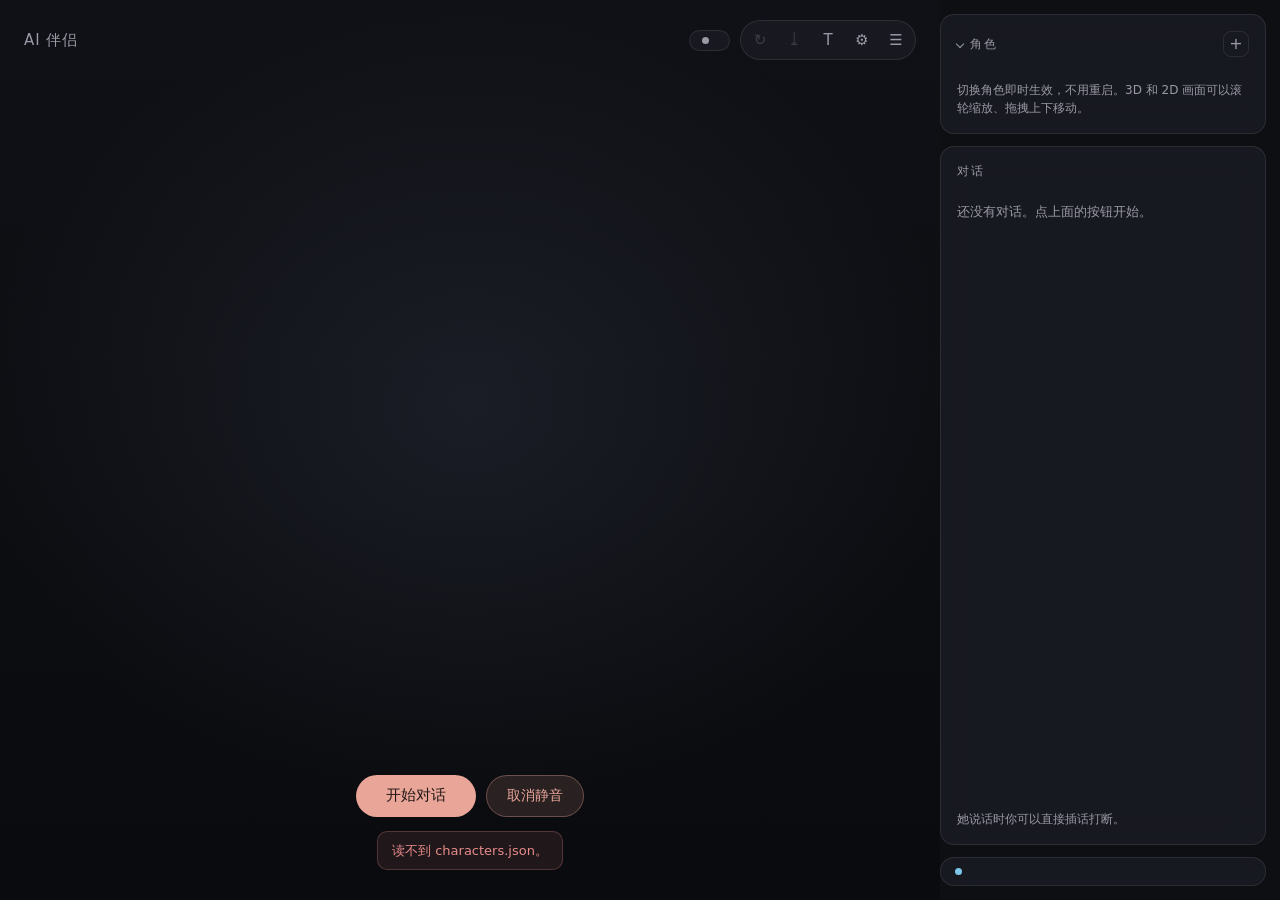
==== commit 9652bfb5: "Add a curated CC0 VRM pack and a read-only in-panel gallery Turns the OpenSourceAvatars reference in" ====
--- a/web/index.html
+++ b/web/index.html
@@ -167,11 +167,14 @@
             <p id="ed-avatar-note" class="field-note"></p>
           </div>
 
-          <label class="field" id="ed-vrm-field">
+          <div class="field" id="ed-vrm-field">
             <span id="lb-vrm"></span>
-            <select id="ed-vrm"></select>
+            <div class="row">
+              <select id="ed-vrm"></select>
+              <button id="ed-browse-gallery" type="button" class="ghost small"></button>
+            </div>
             <p id="dir-vrm" class="field-note"></p>
-          </label>
+          </div>
 
           <label class="field" id="ed-motion-field">
             <span id="lb-motion"></span>
@@ -209,6 +212,20 @@
             <label class="field">
               <span id="lb-mt-id"></span>
               <input id="ed-mt-id" type="text" spellcheck="false" />
+            </label>
+            <!-- Upper bound is where a 1024 still runs out of pixels to give:
+                 past it the crop is enlarged rather than reduced. -->
+            <label class="field">
+              <span id="lb-mt-zoom"></span>
+              <input
+                id="ed-mt-zoom"
+                type="range"
+                min="1"
+                max="2.3"
+                step="0.1"
+                value="1.2"
+              />
+              <output id="ed-mt-zoom-value" class="field-note"></output>
             </label>
             <div class="row">
               <button id="ed-mt-prepare" type="button" class="ghost small"></button>
@@ -294,6 +311,9 @@
         <div class="modal-body">
           <div class="field">
             <span id="lb-voice-list"></span>
+            <!-- Messages belong beside the buttons that cause them. The copy at
+                 the foot of this dialog was too far from the list to be seen. -->
+            <p id="voices-error-top" class="error" hidden></p>
             <div id="voices-list"></div>
           </div>
 
@@ -315,14 +335,19 @@
             <p id="vp-clip-status" class="field-note"></p>
           </div>
 
-          <label class="field">
-            <span id="lb-vp-text"></span>
-            <textarea id="vp-text" rows="3"></textarea>
-          </label>
-          <div class="row">
-            <button id="vp-transcribe" type="button" class="ghost small"></button>
-          </div>
-          <p id="vp-text-status" class="field-note"></p>
+          <!-- Only shown when the pipeline is in ICL mode. Under xvec_only the
+               reference transcript is replaced with an empty string before the
+               model sees it, so this whole step would be theatre. -->
+          <div id="vp-text-step" hidden>
+            <label class="field">
+              <span id="lb-vp-text"></span>
+              <textarea id="vp-text" rows="3"></textarea>
+            </label>
+            <div class="row">
+              <button id="vp-transcribe" type="button" class="ghost small"></button>
+            </div>
+            <p id="vp-text-status" class="field-note"></p>
+          </div>
 
           <label class="field">
             <span id="lb-vp-name"></span>
@@ -341,6 +366,28 @@
       </div>
     </div>
 
+    <div id="gallery-backdrop" class="backdrop" hidden>
+      <div class="modal modal-wide">
+        <header class="modal-head">
+          <h2 id="gallery-title"></h2>
+        </header>
+
+        <div class="modal-body">
+          <div class="gallery-controls">
+            <select id="gal-collection"></select>
+            <input id="gal-search" type="search" />
+          </div>
+          <p id="gal-status" class="field-note"></p>
+          <div id="gal-grid" class="gallery-grid"></div>
+        </div>
+
+        <footer class="modal-foot">
+          <div class="spacer"></div>
+          <button id="gallery-done" type="button" class="ghost"></button>
+        </footer>
+      </div>
+    </div>
+
     <audio id="preview" hidden></audio>
 
     <script type="module" src="./js/app.js"></script>
--- a/web/style.css
+++ b/web/style.css
@@ -769,6 +769,21 @@
   resize: vertical;
 }
 
+/* The persona box grows with what is in it instead of scrolling at nine rows.
+ *
+ * A scrolling box inside a scrolling dialog puts two bars next to each other
+ * for one piece of text, and neither of them is the one you reach for. Letting
+ * it grow leaves the dialog's bar as the only one in the common case. The cap
+ * is there so a very long persona cannot push the buttons out of reach - past
+ * that it scrolls again, which is the right trade at that length.
+ *
+ * JS keeps the height in step; see fitToContent in editor.js. This rule is
+ * what stops the box springing back to its rows attribute in between. */
+#ed-prompt {
+  max-height: 46vh;
+  overflow-y: auto;
+}
+
 .field input:focus,
 .field textarea:focus,
 .field select:focus {
@@ -973,6 +988,90 @@
   display: flex;
   flex: none;
   gap: 4px;
+}
+
+/* ---------- avatar gallery ---------- */
+
+#gallery-backdrop .modal {
+  width: min(960px, 100%);
+  max-height: min(780px, 90vh);
+}
+
+.gallery-controls {
+  display: flex;
+  gap: 8px;
+}
+
+.gallery-controls select {
+  flex: none;
+  min-width: 160px;
+}
+
+.gallery-controls input {
+  flex: 1;
+  min-width: 0;
+}
+
+#gal-status {
+  min-height: 1em;
+  margin: 6px 0;
+}
+
+/* The grid lays cards out in as many columns as fit, so a wider window shows
+   more avatars per row without the cards becoming unreadable. */
+.gallery-grid {
+  display: grid;
+  grid-template-columns: repeat(auto-fill, minmax(150px, 1fr));
+  gap: 10px;
+  align-content: start;
+}
+
+.gallery-card {
+  display: flex;
+  flex-direction: column;
+  gap: 6px;
+  padding: 8px;
+  background: rgba(255, 255, 255, 0.03);
+  border: 1px solid var(--border);
+  border-radius: 8px;
+  cursor: pointer;
+}
+
+/* VRM thumbnails are portrait renders; a 3/4 frame keeps the grid tidy even
+   when the source image is landscape or missing. */
+.gallery-thumb {
+  width: 100%;
+  aspect-ratio: 3 / 4;
+  object-fit: cover;
+  border-radius: 4px;
+  background: rgba(0, 0, 0, 0.25);
+}
+
+.gallery-thumb[data-placeholder="true"] {
+  background: linear-gradient(135deg, rgba(255, 255, 255, 0.04), rgba(0, 0, 0, 0.3));
+}
+
+.gallery-info {
+  display: flex;
+  flex-direction: column;
+  gap: 2px;
+  min-width: 0;
+}
+
+.gallery-name {
+  font-size: 13px;
+  overflow: hidden;
+  text-overflow: ellipsis;
+  white-space: nowrap;
+}
+
+.gallery-meta {
+  font-size: 11px;
+  color: var(--text-dim);
+}
+
+.gallery-use {
+  align-self: stretch;
 }
 
 .setting-text {
@@ -1179,13 +1278,63 @@
   line-height: 1.6;
 }
 
+/* Scrollbars, everywhere rather than only here.
+ *
+ * Only the transcript used to be styled, so every other scrolling area got
+ * the platform default: a wide light-grey bar with arrow buttons, which on a
+ * dark panel reads as a piece of someone else's interface. It shows up most in
+ * the character editor, where a scrolling text box sits inside a scrolling
+ * dialog and the two bars end up side by side.
+ *
+ * Both syntaxes on purpose. scrollbar-width/scrollbar-color is the standard
+ * one and is what Firefox understands; ::-webkit-scrollbar is what older
+ * Chromium and the WebView2 the desktop shell embeds understand. Where both
+ * apply the standard one wins, and they are set to the same thing.
+ */
+* {
+  scrollbar-width: thin;
+  scrollbar-color: rgba(255, 255, 255, 0.16) transparent;
+}
+
+::-webkit-scrollbar {
+  width: 8px;
+  height: 8px;
+}
+
+::-webkit-scrollbar-track {
+  background: transparent;
+}
+
+::-webkit-scrollbar-thumb {
+  background: rgba(255, 255, 255, 0.14);
+  border-radius: 4px;
+  /* Inset from the track so the bar reads as floating over the content
+     rather than as a channel cut into the panel. */
+  border: 2px solid transparent;
+  background-clip: padding-box;
+}
+
+::-webkit-scrollbar-thumb:hover {
+  background: rgba(255, 255, 255, 0.26);
+  background-clip: padding-box;
+}
+
+/* The corner where a vertical and a horizontal bar meet, which otherwise
+   stays default grey and gives the whole thing away. */
+::-webkit-scrollbar-corner {
+  background: transparent;
+}
+
+/* The transcript is a narrow column, so where the bar can be sized it gets a
+   narrower one. Only on the webkit path - a browser that understands
+   scrollbar-width has already applied "thin" from the rule above and ignores
+   this, which is a consistent result rather than a broken one. */
 .transcript::-webkit-scrollbar {
   width: 5px;
 }
 
 .transcript::-webkit-scrollbar-thumb {
-  background: rgba(255, 255, 255, 0.12);
-  border-radius: 3px;
+  border: 1px solid transparent;
 }
 
 .transcript-empty {
